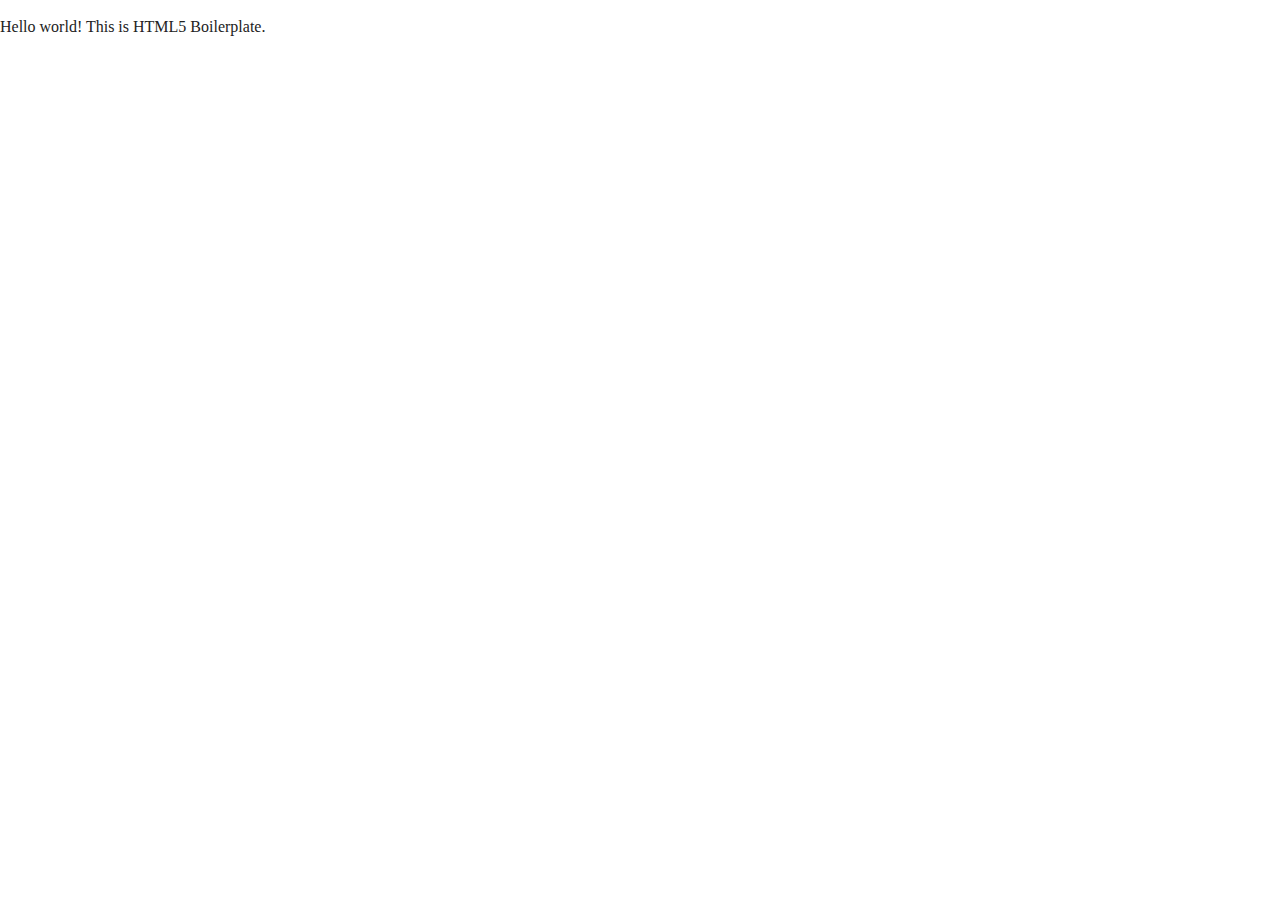
==== index.html @ b158c851 "initial commit" ====
<!doctype html>
<html class="no-js" lang="en">

<head>
  <meta charset="utf-8">
  <title></title>
  <meta name="description" content="">
  <meta name="viewport" content="width=device-width, initial-scale=1">

  <meta property="og:title" content="">
  <meta property="og:type" content="">
  <meta property="og:url" content="">
  <meta property="og:image" content="">

  <link rel="manifest" href="site.webmanifest">
  <link rel="apple-touch-icon" href="icon.png">
  <!-- Place favicon.ico in the root directory -->

  <link rel="stylesheet" href="css/normalize.css">
  <link rel="stylesheet" href="css/main.css">

  <meta name="theme-color" content="#fafafa">
</head>

<body>

  <!-- Add your site or application content here -->
  <p>Hello world! This is HTML5 Boilerplate.</p>
  <script src="js/vendor/modernizr-3.11.2.min.js"></script>
  <script src="js/plugins.js"></script>
  <script src="js/main.js"></script>

  <!-- Google Analytics: change UA-XXXXX-Y to be your site's ID. -->
  <script>
    window.ga = function () { ga.q.push(arguments) }; ga.q = []; ga.l = +new Date;
    ga('create', 'UA-XXXXX-Y', 'auto'); ga('set', 'anonymizeIp', true); ga('set', 'transport', 'beacon'); ga('send', 'pageview')
  </script>
  <script src="https://www.google-analytics.com/analytics.js" async></script>
</body>

</html>
---- css/main.css ----
/*! HTML5 Boilerplate v8.0.0 | MIT License | https://html5boilerplate.com/ */

/* main.css 2.1.0 | MIT License | https://github.com/h5bp/main.css#readme */
/*
 * What follows is the result of much research on cross-browser styling.
 * Credit left inline and big thanks to Nicolas Gallagher, Jonathan Neal,
 * Kroc Camen, and the H5BP dev community and team.
 */

/* ==========================================================================
   Base styles: opinionated defaults
   ========================================================================== */

html {
  color: #222;
  font-size: 1em;
  line-height: 1.4;
}

/*
 * Remove text-shadow in selection highlight:
 * https://twitter.com/miketaylr/status/12228805301
 *
 * Vendor-prefixed and regular ::selection selectors cannot be combined:
 * https://stackoverflow.com/a/16982510/7133471
 *
 * Customize the background color to match your design.
 */

::-moz-selection {
  background: #b3d4fc;
  text-shadow: none;
}

::selection {
  background: #b3d4fc;
  text-shadow: none;
}

/*
 * A better looking default horizontal rule
 */

hr {
  display: block;
  height: 1px;
  border: 0;
  border-top: 1px solid #ccc;
  margin: 1em 0;
  padding: 0;
}

/*
 * Remove the gap between audio, canvas, iframes,
 * images, videos and the bottom of their containers:
 * https://github.com/h5bp/html5-boilerplate/issues/440
 */

audio,
canvas,
iframe,
img,
svg,
video {
  vertical-align: middle;
}

/*
 * Remove default fieldset styles.
 */

fieldset {
  border: 0;
  margin: 0;
  padding: 0;
}

/*
 * Allow only vertical resizing of textareas.
 */

textarea {
  resize: vertical;
}

/* ==========================================================================
   Author's custom styles
   ========================================================================== */

/* ==========================================================================
   Helper classes
   ========================================================================== */

/*
 * Hide visually and from screen readers
 */

.hidden,
[hidden] {
  display: none !important;
}

/*
 * Hide only visually, but have it available for screen readers:
 * https://snook.ca/archives/html_and_css/hiding-content-for-accessibility
 *
 * 1. For long content, line feeds are not interpreted as spaces and small width
 *    causes content to wrap 1 word per line:
 *    https://medium.com/@jessebeach/beware-smushed-off-screen-accessible-text-5952a4c2cbfe
 */

.sr-only {
  border: 0;
  clip: rect(0, 0, 0, 0);
  height: 1px;
  margin: -1px;
  overflow: hidden;
  padding: 0;
  position: absolute;
  white-space: nowrap;
  width: 1px;
  /* 1 */
}

/*
 * Extends the .sr-only class to allow the element
 * to be focusable when navigated to via the keyboard:
 * https://www.drupal.org/node/897638
 */

.sr-only.focusable:active,
.sr-only.focusable:focus {
  clip: auto;
  height: auto;
  margin: 0;
  overflow: visible;
  position: static;
  white-space: inherit;
  width: auto;
}

/*
 * Hide visually and from screen readers, but maintain layout
 */

.invisible {
  visibility: hidden;
}

/*
 * Clearfix: contain floats
 *
 * For modern browsers
 * 1. The space content is one way to avoid an Opera bug when the
 *    `contenteditable` attribute is included anywhere else in the document.
 *    Otherwise it causes space to appear at the top and bottom of elements
 *    that receive the `clearfix` class.
 * 2. The use of `table` rather than `block` is only necessary if using
 *    `:before` to contain the top-margins of child elements.
 */

.clearfix::before,
.clearfix::after {
  content: " ";
  display: table;
}

.clearfix::after {
  clear: both;
}

/* ==========================================================================
   EXAMPLE Media Queries for Responsive Design.
   These examples override the primary ('mobile first') styles.
   Modify as content requires.
   ========================================================================== */

@media only screen and (min-width: 35em) {
  /* Style adjustments for viewports that meet the condition */
}

@media print,
  (-webkit-min-device-pixel-ratio: 1.25),
  (min-resolution: 1.25dppx),
  (min-resolution: 120dpi) {
  /* Style adjustments for high resolution devices */
}

/* ==========================================================================
   Print styles.
   Inlined to avoid the additional HTTP request:
   https://www.phpied.com/delay-loading-your-print-css/
   ========================================================================== */

@media print {
  *,
  *::before,
  *::after {
    background: #fff !important;
    color: #000 !important;
    /* Black prints faster */
    box-shadow: none !important;
    text-shadow: none !important;
  }

  a,
  a:visited {
    text-decoration: underline;
  }

  a[href]::after {
    content: " (" attr(href) ")";
  }

  abbr[title]::after {
    content: " (" attr(title) ")";
  }

  /*
   * Don't show links that are fragment identifiers,
   * or use the `javascript:` pseudo protocol
   */
  a[href^="#"]::after,
  a[href^="javascript:"]::after {
    content: "";
  }

  pre {
    white-space: pre-wrap !important;
  }

  pre,
  blockquote {
    border: 1px solid #999;
    page-break-inside: avoid;
  }

  /*
   * Printing Tables:
   * https://web.archive.org/web/20180815150934/http://css-discuss.incutio.com/wiki/Printing_Tables
   */
  thead {
    display: table-header-group;
  }

  tr,
  img {
    page-break-inside: avoid;
  }

  p,
  h2,
  h3 {
    orphans: 3;
    widows: 3;
  }

  h2,
  h3 {
    page-break-after: avoid;
  }
}
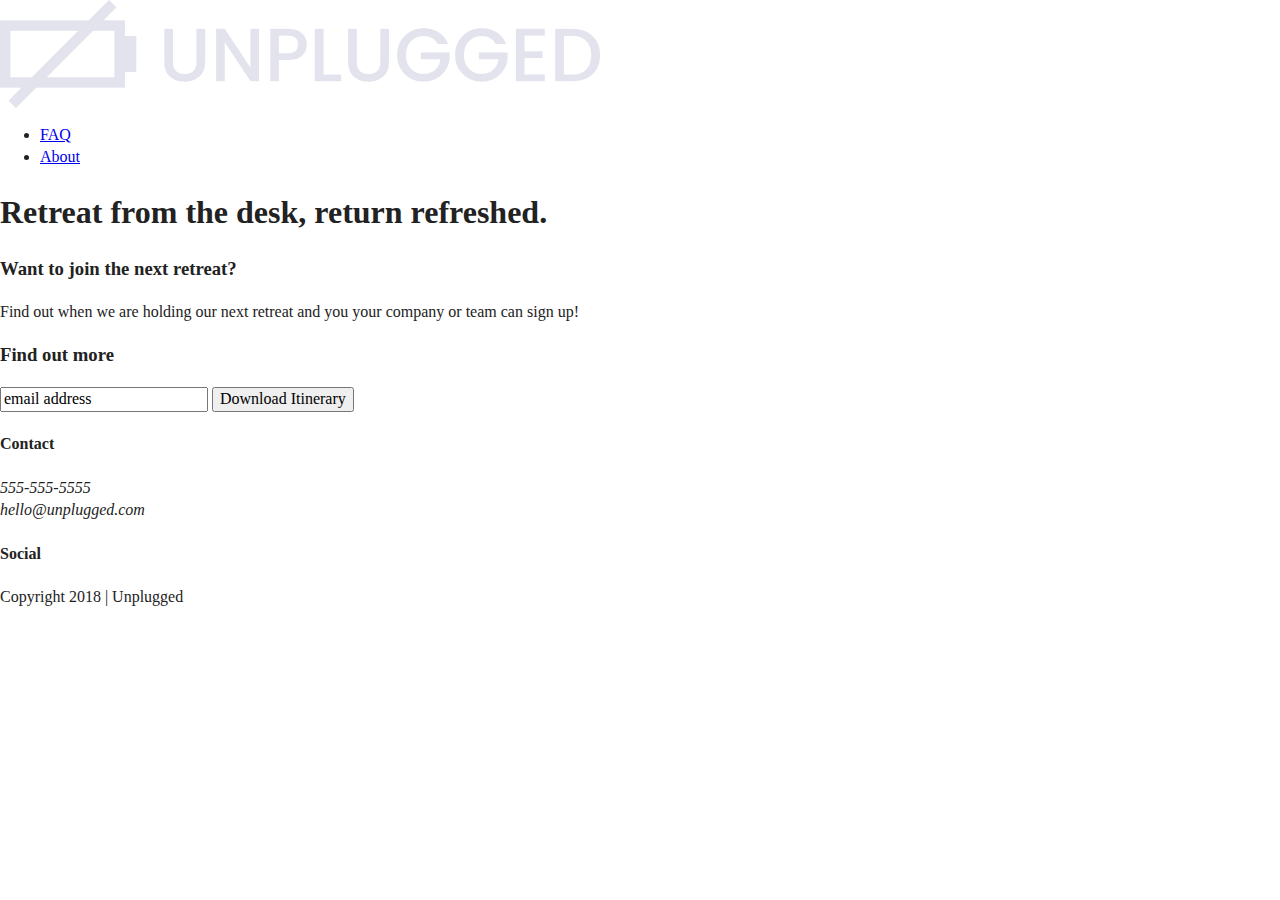
==== commit 611b0acf: "html framework" ====
--- a/index.html
+++ b/index.html
@@ -3,14 +3,10 @@
 
 <head>
   <meta charset="utf-8">
-  <title></title>
+  <meta http-equiv="x-ua-compatible" content="ie=edge">
+  <title>Unplugged Retreat</title>
   <meta name="description" content="">
   <meta name="viewport" content="width=device-width, initial-scale=1">
-
-  <meta property="og:title" content="">
-  <meta property="og:type" content="">
-  <meta property="og:url" content="">
-  <meta property="og:image" content="">
 
   <link rel="manifest" href="site.webmanifest">
   <link rel="apple-touch-icon" href="icon.png">
@@ -18,14 +14,89 @@
 
   <link rel="stylesheet" href="css/normalize.css">
   <link rel="stylesheet" href="css/main.css">
-
-  <meta name="theme-color" content="#fafafa">
 </head>
 
 <body>
 
   <!-- Add your site or application content here -->
-  <p>Hello world! This is HTML5 Boilerplate.</p>
+  <header>
+    <div class="content-wrapper">
+      <a href="#">
+        <img src="img/unpluggedlogo.png" alt="unplugged logo">
+      </a>
+      <div class="header-divider"></div>
+      <nav>
+        <ul>
+          <li><a href="faq/index.html" target="_blank">FAQ</a></li>
+          <li><a href="about/index.html" target="_blank">About</a></li>
+        </ul>
+      </nav>
+    </div>
+  </header>
+
+  <main>
+
+    <section class="hero-area">
+      <div class="content-wrapper">
+        <h1>Retreat from the desk, return refreshed.</h1>
+        <!-- <img src="img/jake-melara-30679-unsplash.jpg" alt="woman standing on bridge"> -->
+      </div>
+    </section>
+
+    <aside>
+      <div class="content-wrapper">
+        <div class="form-description">
+          <h3>Want to join the next retreat?</h3>
+          <p>
+            Find out when we are holding our next retreat and you your company or team can sign up!
+          </p>
+        </div>
+        <div class="form">
+          <h3>Find out more</h3>
+          <input type="text" name="name" value="email address">
+          <input type="button" value="Download Itinerary">
+        </div>
+      </div><!-- aside content wrapper ends -->
+
+    </aside>
+  </main><!-- main wrapper -->
+
+
+  <footer>
+    <div class="content-wrapper">
+      <div class="footer-content">
+        <div class="contact">
+          <h4>Contact</h4>
+          <address>
+            <p>
+              555-555-5555<br>
+              hello@unplugged.com
+            </p>
+          </address>
+        </div>
+        <div class="social">
+          <h4>Social</h4>
+          <div class="social-icons">
+            <p>
+              <a href="https://www.facebook.com/yoursite" target="_blank"></a>
+            </p>
+            <p>
+              <a href="https://twitter.com/Skillcrush" target="_blank"></a>
+            </p>
+            <p>
+              <a href="https://www.instagram.com/skillcrush/" target="_blank"></a>
+            </p>
+          </div>
+        </div>
+      </div> <!-- footer content ends -->
+    </div> <!-- footer content-wrapper ends -->
+
+    <div class="copyright">
+      <p>Copyright 2018 | Unplugged</p>
+    </div>
+  </footer>
+
+
   <script src="js/vendor/modernizr-3.11.2.min.js"></script>
   <script src="js/plugins.js"></script>
   <script src="js/main.js"></script>
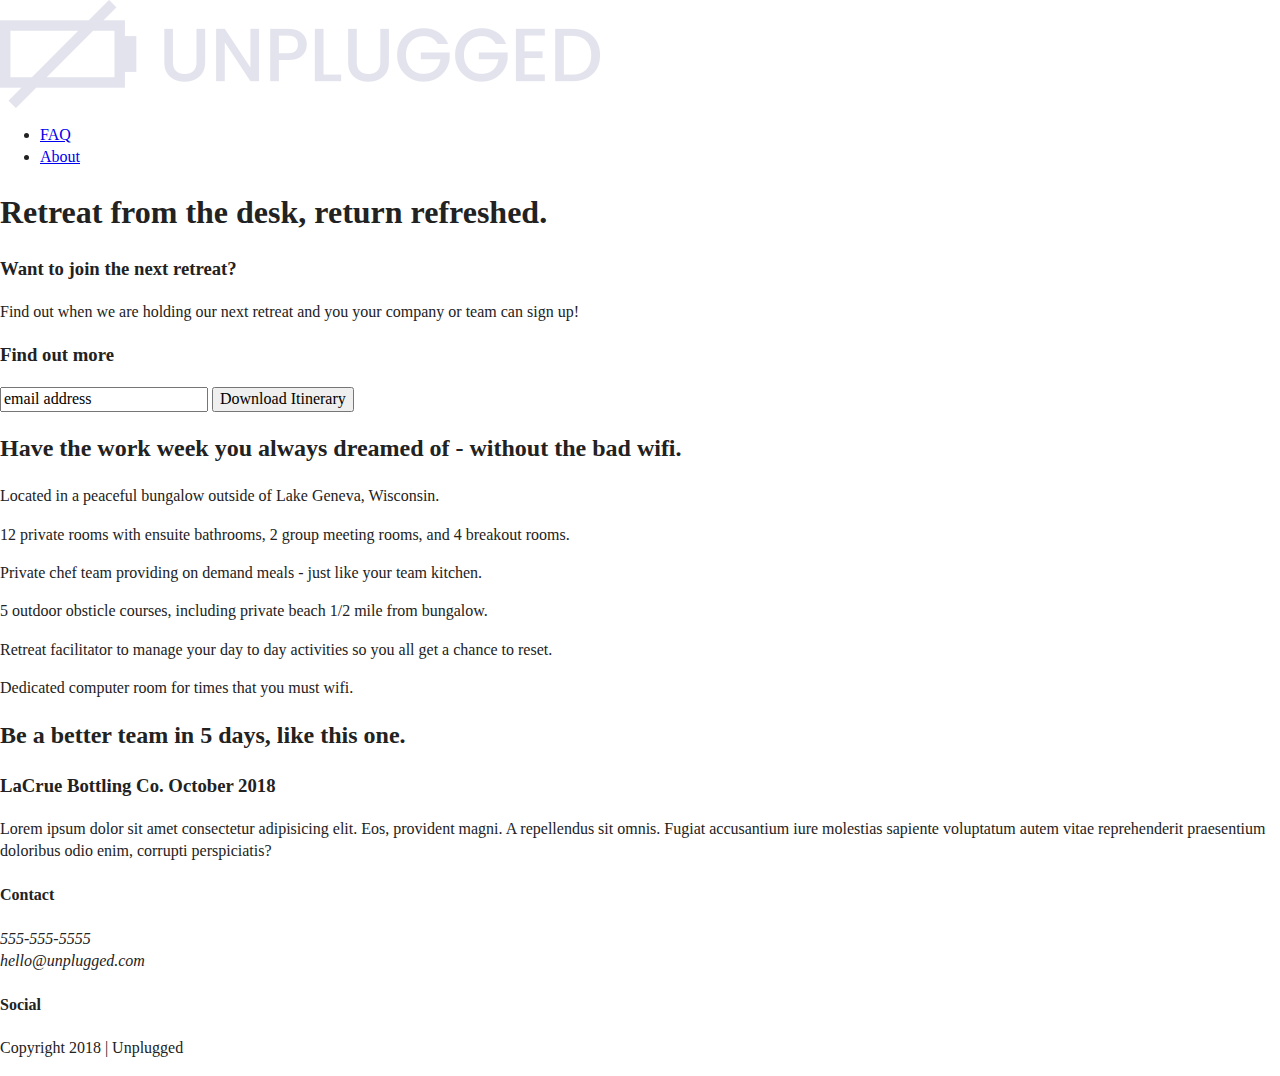
==== commit faee7be4: "add About page" ====
--- a/index.html
+++ b/index.html
@@ -56,11 +56,72 @@
           <input type="text" name="name" value="email address">
           <input type="button" value="Download Itinerary">
         </div>
-      </div><!-- aside content wrapper ends -->
+      </div>
+      <!-- aside content wrapper ends -->
+    </aside>
 
-    </aside>
-  </main><!-- main wrapper -->
+    <section class="features">
+      <!-- Features and Icons section-->
+      <div class="content-wrapper">
+        <h2>Have the work week you always dreamed of - without the bad wifi.</h2>
+        <div class="features-items">
+          <article>
+            <p class="fontawesome-icon"></p>
+            <p class="features-item-description">
+              Located in a peaceful bungalow outside of Lake Geneva, Wisconsin.
+            </p>
+          </article>
+          <article>
+            <p class="fontawesome-icon"></p>
+            <p class="features-item-description">
+              12 private rooms with ensuite bathrooms, 2 group meeting rooms, and 4 breakout rooms.
+            </p>
+          </article>
+          <article>
+            <p class="fontawesome-icon"></p>
+            <p class="features-item-description">
+              Private chef team providing on demand meals - just like your team kitchen.
+            </p>
+          </article>
+          <article>
+            <p class="fontawesome-icon"></p>
+            <p class="features-item-description">
+              5 outdoor obsticle courses, including private beach 1/2 mile from bungalow.
+            </p>
+          </article>
+          <article>
+            <p class="fontawesome-icon"></p>
+            <p class="features-item-description">
+              Retreat facilitator to manage your day to day activities so you all get a chance to reset.
+            </p>
+          </article>
+          <article>
+            <p class="fontawesome-icon"></p>
+            <p class="features-item-description">
+              Dedicated computer room for times that you must wifi.
+            </p>
+          </article>
+        </div>
+      </div>
+    </section>
+    <section class="reviews">
+      <div class="content-wrapper">
+        <h2>Be a better team in 5 days, like this one.</h2>
+        <article>
+          <div>
+            <h3>LaCrue Bottling Co. October 2018</h3>
+            <p>
+              Lorem ipsum dolor sit amet consectetur adipisicing elit. Eos, provident magni. A repellendus sit omnis.
+              Fugiat accusantium iure molestias sapiente voluptatum autem vitae reprehenderit praesentium doloribus odio
+              enim, corrupti perspiciatis?
+            </p>
+          </div>
+        </article>
+      </div>
+    </section>
 
+  </main>
+  <!-- main wrapper -->
 
   <footer>
     <div class="content-wrapper">
@@ -88,9 +149,10 @@
             </p>
           </div>
         </div>
-      </div> <!-- footer content ends -->
-    </div> <!-- footer content-wrapper ends -->
-
+      </div>
+      <!-- footer content ends -->
+    </div>
+    <!-- footer content-wrapper ends -->
     <div class="copyright">
       <p>Copyright 2018 | Unplugged</p>
     </div>
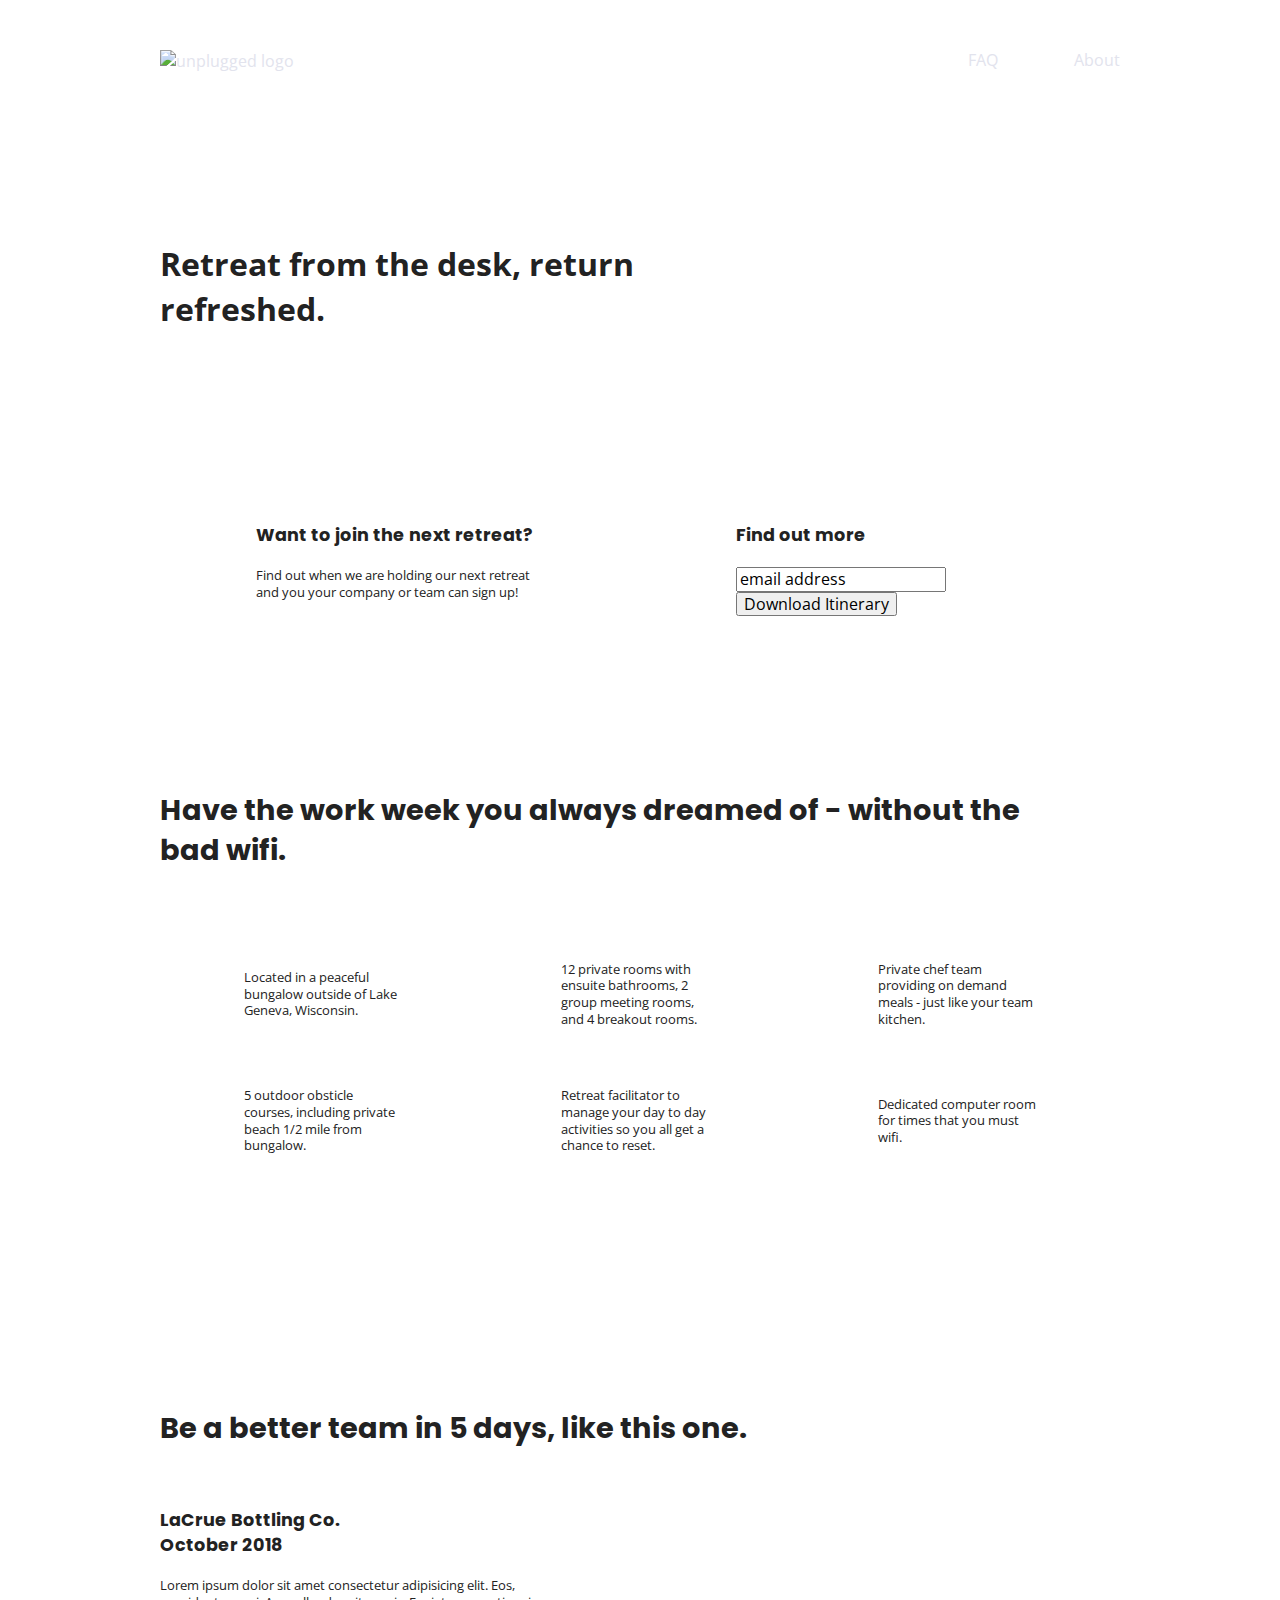
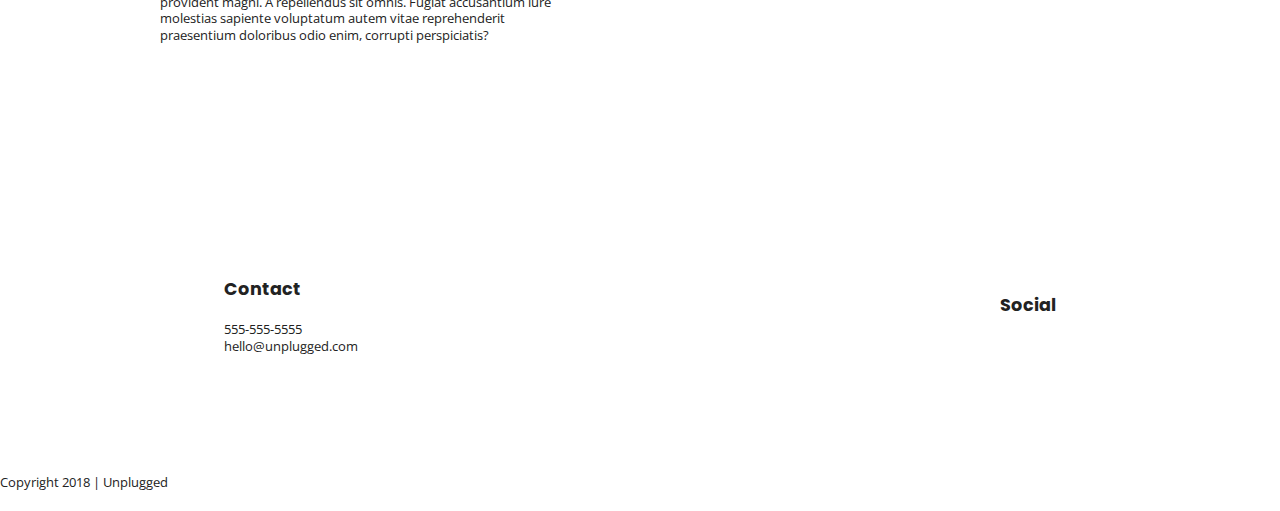
==== commit 5f304838: "add text styles" ====
--- a/index.html
+++ b/index.html
@@ -14,6 +14,9 @@
 
   <link rel="stylesheet" href="css/normalize.css">
   <link rel="stylesheet" href="css/main.css">
+
+  <!-- Google Fonts -->
+  <link href="https://fonts.googleapis.com/css?family=Open+Sans:400,700|Poppins:500,700" rel="stylesheet">
 </head>
 
 <body>
@@ -22,7 +25,7 @@
   <header>
     <div class="content-wrapper">
       <a href="#">
-        <img src="img/unpluggedlogo.png" alt="unplugged logo">
+        <img src="" alt="unplugged logo">
       </a>
       <div class="header-divider"></div>
       <nav>
--- a/css/main.css
+++ b/css/main.css
@@ -86,6 +86,254 @@
 /* ==========================================================================
    Author's custom styles
    ========================================================================== */
+/* General Styles */
+
+html {
+  font-size: 16px;
+}
+
+body {
+  font-family: 'Open Sans', sans-serif;
+  font-size: 1em;
+  text-align: left;
+}
+
+ul,
+ol {
+  list-style-type: none;
+}
+
+a {
+  color: #e2e3ed;
+  text-decoration: none;
+}
+
+h2 {
+  font-family: 'Poppins', sans-serif;
+  font-size: 1.8em;
+}
+
+h3,
+h4 {
+  font-family: 'Poppins', sans-serif;
+  font-size: 1.1em;
+  margin: 20px 0;
+}
+
+p {
+  font-size: .8em;
+  line-height: 1.3;
+}
+
+img {}
+
+figure {}
+
+address {
+  font-family: 'Open Sans', sans-serif;
+  font-style: normal;
+}
+
+.content-wrapper {
+  width: 90%;
+  margin: 50px;
+}
+
+/* ------------ Base Header - Footer Styles ------------ */
+
+header,
+footer {
+  display: flex;
+  justify-content: center;
+  align-items: center;
+  flex-flow: row wrap;
+}
+
+/* Header styles */
+
+header {
+  padding: 15px 0;
+}
+
+header .content-wrapper {
+  display: flex;
+  justify-content: center;
+  align-items: center;
+  flex-flow: row wrap;
+  margin: 0;
+}
+
+header .header-divider {
+  width: 100%;
+  height: 1px;
+  margin: 10px 0 20px 0;
+}
+
+header nav {
+  width: 60%;
+  display: flex;
+  justify-content: space-around;
+  align-items: center;
+  flex-flow: row wrap;
+}
+
+header nav ul {
+  display: flex;
+  justify-content: space-around;
+  width: 100%;
+}
+
+/* Footer */
+footer {
+  flex-direction: column;
+}
+
+footer p {
+  margin: 0;
+}
+
+footer .content-wrapper {
+  width: 55%;
+  margin: 50px 0;
+}
+
+footer .contact {
+  margin-bottom: 50px;
+}
+
+footer .social-icons {
+  display: flex;
+  justify-content: space-around;
+  align-items: center;
+}
+
+footer .social-icons p {
+  display: flex;
+  justify-content: center;
+  align-items: center;
+}
+
+footer .copyright {
+  margin: 20px 0;
+}
+
+/* ------------ Mobile Styles - Homepage ------------ */
+
+html {}
+
+/* Hero Area */
+.hero-area {
+  display: flex;
+  justify-content: center;
+  flex-flow: row wrap;
+}
+
+/* Aside */
+
+aside {
+  display: flex;
+  justify-content: center;
+  align-items: center;
+  flex-flow: row wrap;
+}
+
+/* aside .content-wrapper {
+  padding: 25px 0 52px 0;
+} */
+
+/* Features */
+
+.features {
+  display: flex;
+  justify-content: center;
+  flex-flow: row wrap;
+}
+
+.features h2 {
+  margin-bottom: 60px;
+}
+
+/* .features .content-wrapper {
+  padding: 45px 0;
+} */
+
+.features article {
+  width: 63%;
+  margin: 30px 0;
+}
+
+.features .features-items {
+  display: flex;
+  justify-content: center;
+  align-items: center;
+  flex-flow: row wrap;
+}
+
+.features p {
+  margin: 0;
+}
+
+/* Reviews */
+
+.reviews {
+  display: flex;
+  justify-content: center;
+  flex-flow: row wrap;
+}
+
+.reviews h2 {
+  margin-bottom: 40px;
+}
+
+.reviews h3 {
+  width: 55%;
+  margin: 20px 0;
+}
+
+/* ------------ About Page ------------ */
+
+.mission {
+  display: flex;
+  justify-content: center;
+  align-items: center;
+  flex-flow: row wrap;
+}
+
+.contact-section {
+  display: flex;
+  justify-content: center;
+  align-items: center;
+  flex-flow: row wrap;
+}
+
+.contact-content p {
+  margin: 0;
+}
+
+/* ------------ FAQ Page------------ */
+
+.faq {
+  display: flex;
+  justify-content: center;
+  align-items: center;
+  flex-flow: row wrap;
+}
+
+.faq .content-wrapper {
+  margin: 50px 0 0 0;
+  display: flex;
+  justify-content: center;
+  align-items: center;
+  flex-flow: row wrap;
+}
+
+.faq h2 {
+  margin-bottom: 40px;
+}
+
+.faq-content {
+  margin-bottom: 50px;
+}
 
 /* ==========================================================================
    Helper classes
@@ -175,15 +423,203 @@
    Modify as content requires.
    ========================================================================== */
 
-@media only screen and (min-width: 35em) {
-  /* Style adjustments for viewports that meet the condition */
+@media only screen and (min-width: 768px) {
+
+  /* General styles */
+  .content-wrapper {
+    max-width: 640px;
+    margin: 100px 0;
+  }
+
+  /* Header */
+
+  header {
+    justify-content: space-around;
+    padding: 33px 0;
+  }
+
+  header .content-wrapper {
+    width: 100%;
+    justify-content: space-between;
+  }
+
+  header nav {
+    width: 20%
+  }
+
+  header nav ul {
+    justify-content: space-between;
+  }
+
+  .header-divider {
+    display: none;
+  }
+
+  /* Hero Area */
+
+  /* Aside */
+  aside .content-wrapper {
+    margin: 50px 0;
+    display: flex;
+    justify-content: space-between;
+    flex-flow: row wrap;
+  }
+
+  aside .content-wrapper .form-description,
+  aside .content-wrapper .form {
+    width: 40%;
+    margin: 0;
+  }
+
+  /* Features */
+
+  .features article {
+    display: flex;
+    justify-content: center;
+    align-items: center;
+    flex-flow: column wrap;
+    flex-basis: 50%;
+  }
+
+  .features .features-item-description {
+    width: 50%
+  }
+
+  /* Reviews */
+  .reviews article {
+    display: flex;
+    justify-content: space-between;
+  }
+
+  .reviews article div {
+    width: 49%;
+  }
+
+  /* Footer */
+  footer .content-wrapper {
+    width: 65%;
+    margin: 100px 0;
+  }
+
+  .footer-content {
+    display: flex;
+    justify-content: space-between;
+    align-items: center;
+  }
+
+  footer .contact {
+    margin-bottom: 0;
+  }
+
+  footer .copyright {
+    width: 100%
+  }
+
+  /* ==========================================================================
+     About Page
+     ========================================================================== */
+
+  .mission-content {
+    display: flex;
+    justify-content: space-between;
+    align-items: center;
+    padding-top: 20px;
+  }
+
+  .mission-content p {
+    width: 45%;
+  }
+
+  .contact-section .content-wrapper h2 {
+    width: 80%;
+  }
+
+  .contact-content {
+    display: flex;
+    justify-content: space-between;
+    align-items: flex-start;
+  }
+
+  /* ==========================================================================
+     FAQ Page
+     ========================================================================== */
+
+  .faq .content-wrapper {
+    justify-content: space-between;
+  }
+
+  .faq-content {
+    flex-basis: 45%;
+  }
+
+  .faq h2 {
+    width: 100%;
+  }
+}
+
+@media only screen and (min-width: 1200px) {
+
+  /*Desktop styles here */
+  .content-wrapper {
+    max-width: 960px;
+  }
+
+  /* Hero */
+  .hero-area h1 {
+    width: 60%
+  }
+
+  /* Aside */
+  aside .content-wrapper {
+    justify-content: space-around;
+  }
+
+  aside .content-wrapper .form-description,
+  aside .content-wrapper .form {
+    width: 30%
+  }
+
+  /* Features */
+  .features h2 {
+    width: 90%;
+  }
+
+  .features article {
+    flex-basis: 33%
+  }
+
+  /* Reviews */
+  .reviews article div {
+    width: 42%;
+  }
+
+  /* ==========================================================================
+     About Page
+     ========================================================================== */
+  .mission h2,
+  .contact-section .content-wrapper h2 {
+    width:
+  }
+
+  /* ==========================================================================
+     FAQ Page
+     ========================================================================== */
+  .faq h2 {
+    width: 100%;
+  }
+
 }
 
 @media print,
-  (-webkit-min-device-pixel-ratio: 1.25),
-  (min-resolution: 1.25dppx),
-  (min-resolution: 120dpi) {
+(-webkit-min-device-pixel-ratio: 1.25),
+(min-resolution: 1.25dppx),
+(min-resolution: 120dpi) {
   /* Style adjustments for high resolution devices */
+}
+
+
+@media only screen and (min-width: 1200px) {
+  /* Desktop styles here */
 }
 
 /* ==========================================================================
@@ -193,6 +629,7 @@
    ========================================================================== */
 
 @media print {
+
   *,
   *::before,
   *::after {
@@ -259,5 +696,4 @@
   h3 {
     page-break-after: avoid;
   }
-}
-
+}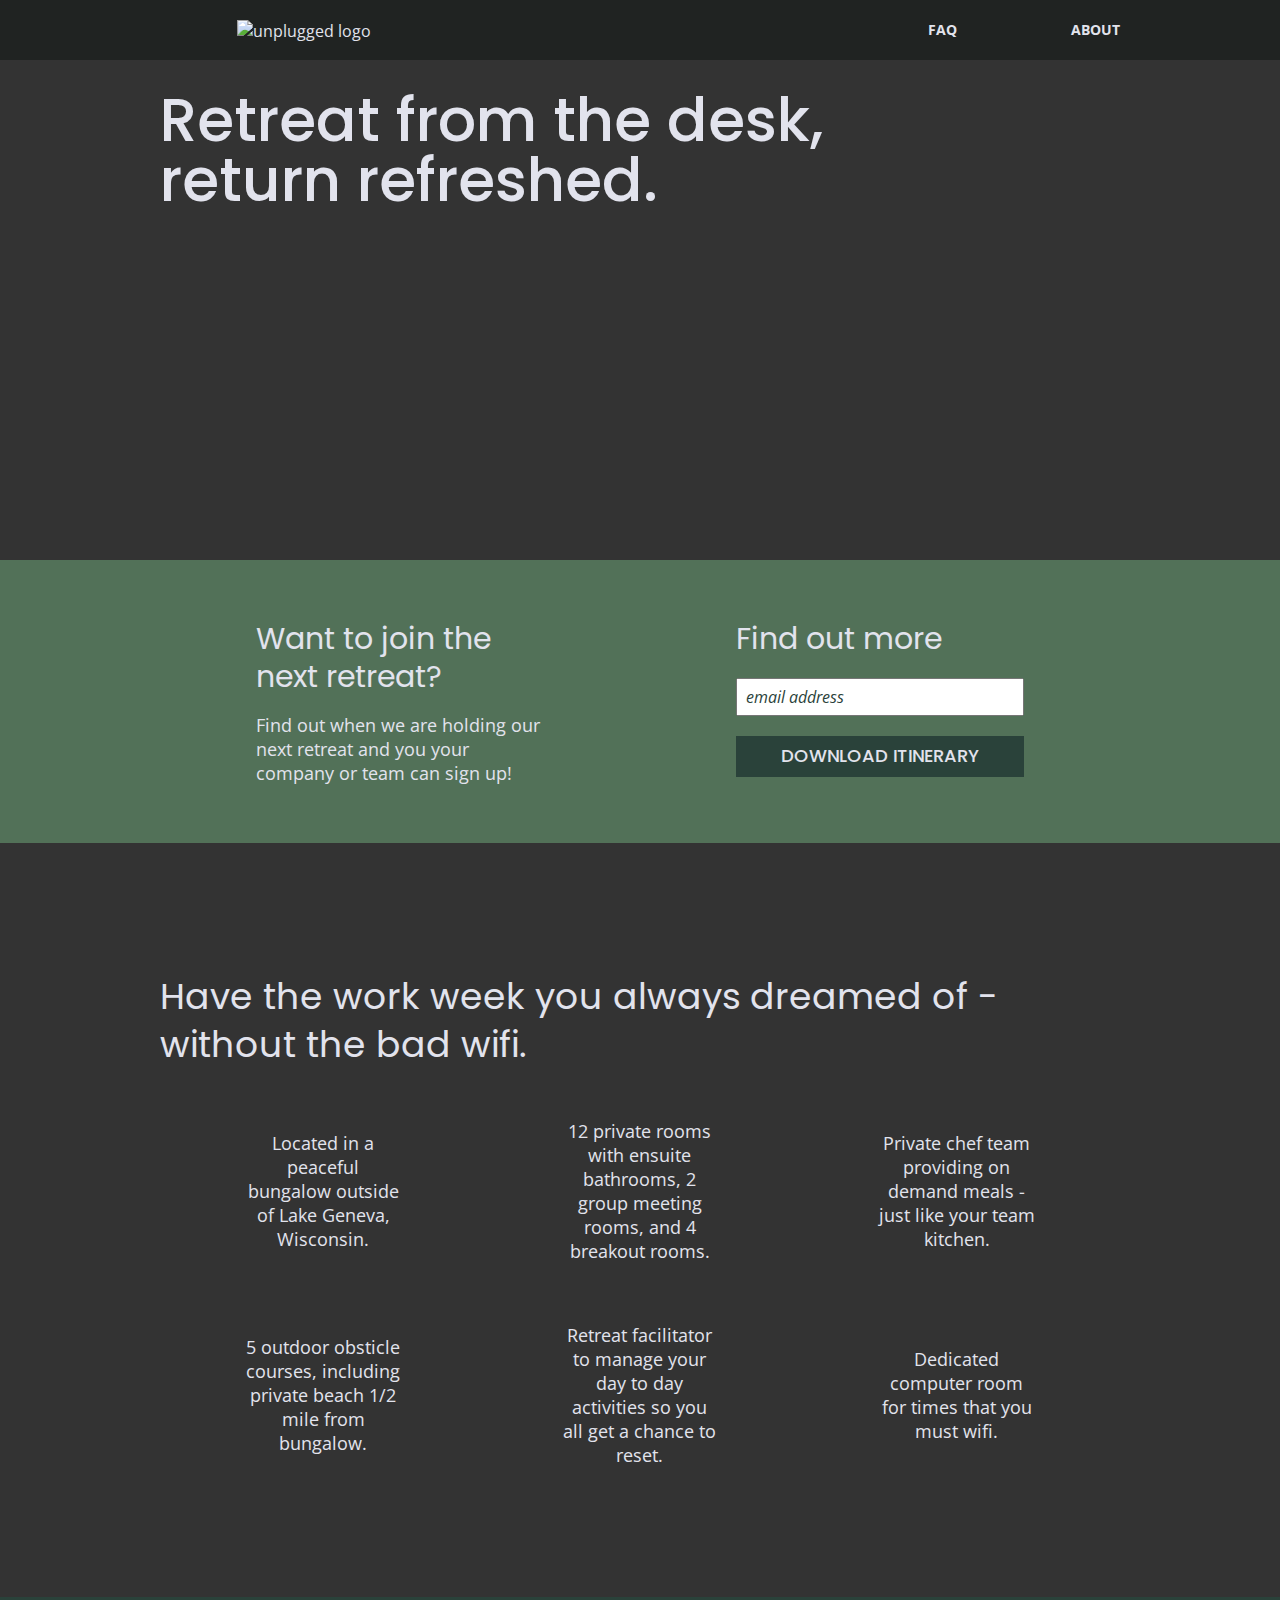
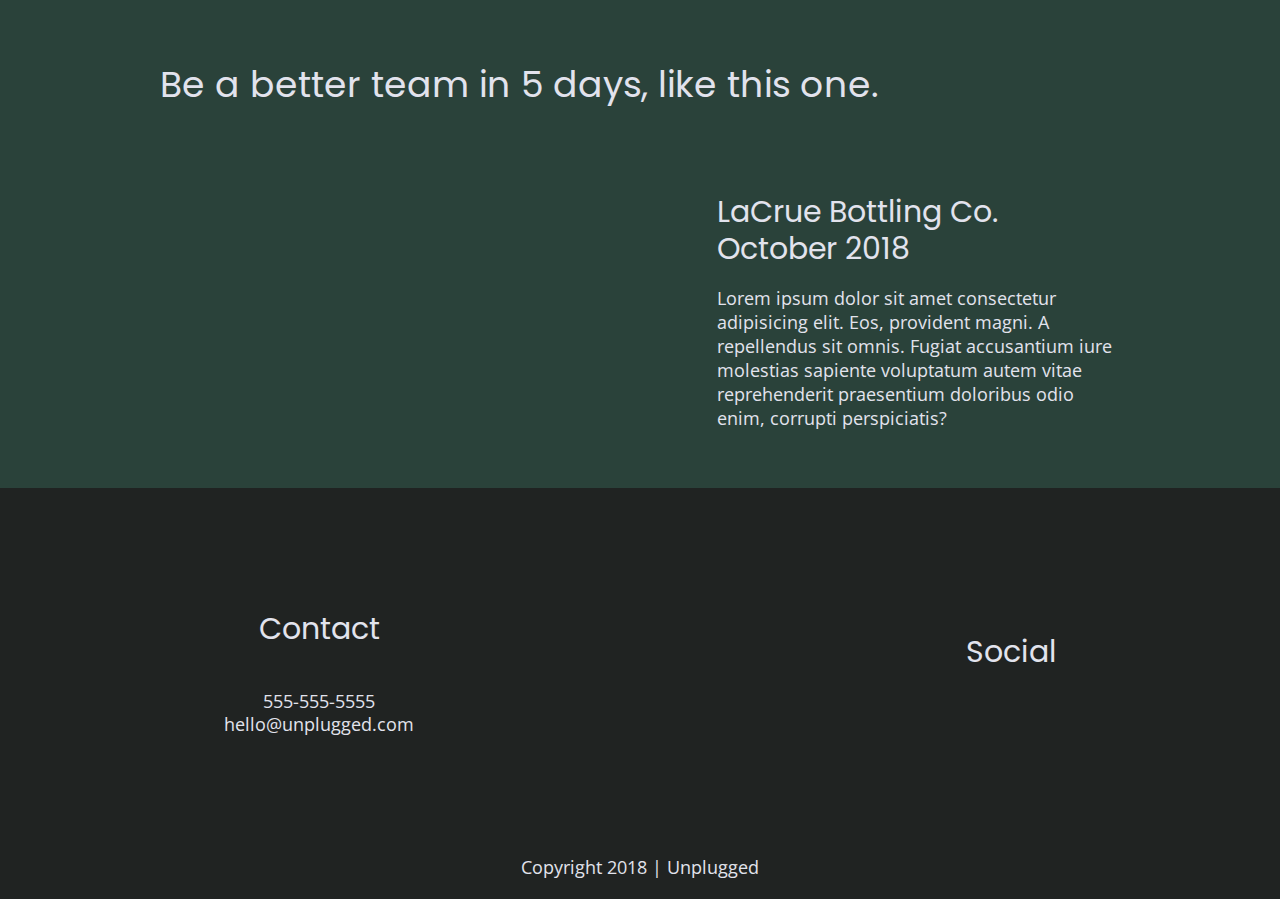
==== commit 38ed959e: "add responsive imgs" ====
--- a/index.html
+++ b/index.html
@@ -24,9 +24,11 @@
   <!-- Add your site or application content here -->
   <header>
     <div class="content-wrapper">
-      <a href="#">
-        <img src="" alt="unplugged logo">
-      </a>
+      <figure>
+        <a href="#">
+          <img src="img/unpluggedlogo-resized.png" alt="unplugged logo">
+        </a>
+      </figure>
       <div class="header-divider"></div>
       <nav>
         <ul>
@@ -42,7 +44,6 @@
     <section class="hero-area">
       <div class="content-wrapper">
         <h1>Retreat from the desk, return refreshed.</h1>
-        <!-- <img src="img/jake-melara-30679-unsplash.jpg" alt="woman standing on bridge"> -->
       </div>
     </section>
 
@@ -111,6 +112,8 @@
       <div class="content-wrapper">
         <h2>Be a better team in 5 days, like this one.</h2>
         <article>
+          <figure>
+          </figure>
           <div>
             <h3>LaCrue Bottling Co. October 2018</h3>
             <p>
--- a/css/main.css
+++ b/css/main.css
@@ -96,6 +96,7 @@
   font-family: 'Open Sans', sans-serif;
   font-size: 1em;
   text-align: left;
+  color: #e2e3ed;
 }
 
 ul,
@@ -111,13 +112,15 @@
 h2 {
   font-family: 'Poppins', sans-serif;
   font-size: 1.8em;
+  font-weight: normal;
 }
 
 h3,
 h4 {
   font-family: 'Poppins', sans-serif;
-  font-size: 1.1em;
+  font-size: 1.2em;
   margin: 20px 0;
+  font-weight: normal;
 }
 
 p {
@@ -125,9 +128,13 @@
   line-height: 1.3;
 }
 
-img {}
-
-figure {}
+img {
+  width: 100%;
+}
+
+figure {
+  margin: 0;
+}
 
 address {
   font-family: 'Open Sans', sans-serif;
@@ -136,13 +143,14 @@
 
 .content-wrapper {
   width: 90%;
-  margin: 50px;
+  margin: 50px 0;
 }
 
 /* ------------ Base Header - Footer Styles ------------ */
 
 header,
 footer {
+  background-color: #202322;
   display: flex;
   justify-content: center;
   align-items: center;
@@ -163,14 +171,25 @@
   margin: 0;
 }
 
-header .header-divider {
+header figure {
+  width: 60%;
+  display: flex;
+  justify-content: center;
+  align-items: center;
+  flex-flow: row wrap;
+}
+
+.header-divider {
+  background: #3a3a3a;
   width: 100%;
   height: 1px;
-  margin: 10px 0 20px 0;
+  margin: 10px 0 15px 0;
 }
 
 header nav {
   width: 60%;
+  text-transform: uppercase;
+  font-weight: bold;
   display: flex;
   justify-content: space-around;
   align-items: center;
@@ -181,10 +200,17 @@
   display: flex;
   justify-content: space-around;
   width: 100%;
+  padding: 0;
+  margin: 5px 0 5px 0;
+}
+
+header nav ul li {
+  font-size: 1.1em;
 }
 
 /* Footer */
 footer {
+  text-align: center;
   flex-direction: column;
 }
 
@@ -219,31 +245,88 @@
 
 /* ------------ Mobile Styles - Homepage ------------ */
 
-html {}
+/* Header Area */
+
+header figure {
+  width: 60%;
+  display: flex;
+  justify-content: center;
+  align-items: center;
+  flex-flow: row wrap;
+}
+
 
 /* Hero Area */
 .hero-area {
-  display: flex;
-  justify-content: center;
-  flex-flow: row wrap;
+  background: url('../img/jake-melara-resized.jpg') center no-repeat #333;
+  background-size: cover;
+  min-height: 500px;
+  display: flex;
+  justify-content: center;
+  flex-flow: row wrap;
+}
+
+.hero-area h1 {
+  font-size: 2.25em;
+  font-family: 'Poppins', Helvetica, Arial, sans-serif;
+  font-weight: 500;
+  line-height: 1.2;
+}
+
+.hero-area .content-wrapper {
+  margin: 30px 25px 50px 25px;
 }
 
 /* Aside */
 
 aside {
-  display: flex;
-  justify-content: center;
-  align-items: center;
-  flex-flow: row wrap;
-}
-
-/* aside .content-wrapper {
-  padding: 25px 0 52px 0;
-} */
+  background-color: #527158;
+  display: flex;
+  justify-content: center;
+  align-items: center;
+  flex-flow: row wrap;
+}
+
+aside .content-wrapper {
+  margin: 35px 25px 50px 25px;
+}
+
+aside .form-description h3 {
+  margin-bottom: 0;
+
+}
+
+aside .form {
+  margin-top: 30px;
+}
+
+input[type=text] {
+  box-sizing: border-box;
+  width: 100%;
+  color: #2a423a;
+  font-style: italic;
+  padding: 1em;
+}
+
+input[type=button] {
+  width: 100%;
+  padding: 20px 0;
+  margin-top: 20px;
+  background-color: #2a423a;
+  font-family: 'Poppins', Helvetica, Arial, sans-serif;
+  font-weight: 500;
+  font-size: 1.125em;
+  color: #e2e3ed;
+  border: none;
+  text-align: center;
+  text-transform: uppercase;
+}
 
 /* Features */
 
 .features {
+  background: url('../img/rawpixel-resized.jpg') center no-repeat #333;
+  background-size: cover;
   display: flex;
   justify-content: center;
   flex-flow: row wrap;
@@ -253,9 +336,6 @@
   margin-bottom: 60px;
 }
 
-/* .features .content-wrapper {
-  padding: 45px 0;
-} */
 
 .features article {
   width: 63%;
@@ -270,29 +350,37 @@
 }
 
 .features p {
+  text-align: center;
   margin: 0;
 }
 
 /* Reviews */
 
 .reviews {
-  display: flex;
-  justify-content: center;
-  flex-flow: row wrap;
+  background-color: #2a423a;
+  display: flex;
+  justify-content: center;
+  flex-flow: row wrap;
+}
+
+.reviews .content-wrapper {
+  margin: 40px 25px;
 }
 
 .reviews h2 {
+  line-height: 1;
   margin-bottom: 40px;
 }
 
 .reviews h3 {
-  width: 55%;
+  width: 60%;
   margin: 20px 0;
 }
 
 /* ------------ About Page ------------ */
 
 .mission {
+  background-color: #527158;
   display: flex;
   justify-content: center;
   align-items: center;
@@ -300,10 +388,13 @@
 }
 
 .contact-section {
-  display: flex;
-  justify-content: center;
-  align-items: center;
-  flex-flow: row wrap;
+  background-color: #2a423a;
+  font-weight: 500;
+  display: flex;
+  justify-content: center;
+  align-items: center;
+  flex-flow: row wrap;
+
 }
 
 .contact-content p {
@@ -313,6 +404,7 @@
 /* ------------ FAQ Page------------ */
 
 .faq {
+  background-color: #527158;
   display: flex;
   justify-content: center;
   align-items: center;
@@ -329,10 +421,15 @@
 
 .faq h2 {
   margin-bottom: 40px;
+  line-height: 1;
 }
 
 .faq-content {
-  margin-bottom: 50px;
+  margin-bottom: 30px;
+}
+
+.faq-content h4 {
+  line-height: 1.333;
 }
 
 /* ==========================================================================
@@ -431,11 +528,21 @@
     margin: 100px 0;
   }
 
+  h2 {
+    font-size: 2.25em;
+    line-height: 1.333;
+  }
+
+  h3 {
+    font-size: 1.5em;
+    line-height: 1.25;
+  }
+
   /* Header */
 
   header {
     justify-content: space-around;
-    padding: 33px 0;
+    padding: 28px 0;
   }
 
   header .content-wrapper {
@@ -443,6 +550,10 @@
     justify-content: space-between;
   }
 
+  header figure {
+    width: 30%
+  }
+
   header nav {
     width: 20%
   }
@@ -451,15 +562,28 @@
     justify-content: space-between;
   }
 
+  header nav ul li {
+    font-size: .9em;
+  }
+
   .header-divider {
     display: none;
   }
 
   /* Hero Area */
+  hero-area {
+    min-height: 600px;
+  }
+
+  .hero-area h1 {
+    font-size: 3em;
+    line-height: 1;
+    margin: 0;
+  }
 
   /* Aside */
   aside .content-wrapper {
-    margin: 50px 0;
+    margin: 40px 0;
     display: flex;
     justify-content: space-between;
     flex-flow: row wrap;
@@ -471,7 +595,34 @@
     margin: 0;
   }
 
+  input[type=text] {
+    box-sizing: border-box;
+    width: 100%;
+    color: #2a423a;
+    font-style: italic;
+    padding: .5em;
+  }
+
+  input[type=button] {
+    width: 100%;
+    padding: 10px 0;
+    margin-top: 20px;
+    background-color: #2a423a;
+    font-family: 'Poppins', Helvetica, Arial, sans-serif;
+    font-weight: 500;
+    font-size: 1.125em;
+    color: #e2e3ed;
+    border: none;
+    text-align: center;
+    text-transform: uppercase;
+  }
+
   /* Features */
+
+  .features h2 {
+    margin-bottom: 20px;
+  }
+
 
   .features article {
     display: flex;
@@ -491,8 +642,19 @@
     justify-content: space-between;
   }
 
+  .review h2 {
+    width: 85%;
+  }
+
+  .review article figure,
   .reviews article div {
     width: 49%;
+  }
+
+
+  .reviews h3 {
+    width: 75%;
+    margin: 0;
   }
 
   /* Footer */
@@ -501,14 +663,24 @@
     margin: 100px 0;
   }
 
-  .footer-content {
+  footer .footer-content {
     display: flex;
     justify-content: space-between;
     align-items: center;
+    flex-direction: row;
   }
 
   footer .contact {
     margin-bottom: 0;
+  }
+
+  footer h4 {
+    font-size: 1.5em;
+    margin-bottom: 40px;
+  }
+
+  footer p {
+    line-height: 1.285;
   }
 
   footer .copyright {
@@ -555,18 +727,44 @@
   .faq h2 {
     width: 100%;
   }
+
+  .faq h4,
+  .faq p {
+    font-size: .875em;
+    line-height: 1.125;
+  }
 }
 
 @media only screen and (min-width: 1200px) {
 
   /*Desktop styles here */
+
+  header {
+    padding: 15px 0;
+  }
+
   .content-wrapper {
     max-width: 960px;
   }
 
+  h2 {
+    font-size: 2.25em;
+  }
+
+  h3,
+  h4 {
+    font-size: 1.875em;
+  }
+
+  p {
+    font-size: 1.125em;
+    line-height: 1.333;
+  }
+
   /* Hero */
   .hero-area h1 {
-    width: 60%
+    font-size: 3.75em;
+    width: 80%
   }
 
   /* Aside */
@@ -579,6 +777,10 @@
     width: 30%
   }
 
+  .form-description p {
+    font-size: 1.125em;
+  }
+
   /* Features */
   .features h2 {
     width: 90%;
@@ -591,6 +793,14 @@
   /* Reviews */
   .reviews article div {
     width: 42%;
+  }
+
+  .reviews h2 {
+    padding-bottom: 50px;
+  }
+
+  footer h4 {
+    font-size: 1.875em;
   }
 
   /* ==========================================================================
@@ -598,7 +808,12 @@
      ========================================================================== */
   .mission h2,
   .contact-section .content-wrapper h2 {
-    width:
+    width: 95%;
+    font-size: 3em
+  }
+
+  .mission .content-wrapper {
+    margin: 20px 0 80px 0;
   }
 
   /* ==========================================================================
@@ -606,8 +821,14 @@
      ========================================================================== */
   .faq h2 {
     width: 100%;
-  }
-
+    font-size: 3em;
+  }
+
+  .faq h4,
+  .faq p {
+    font-size: 1.125em;
+    line-height: 1;
+  }
 }
 
 @media print,
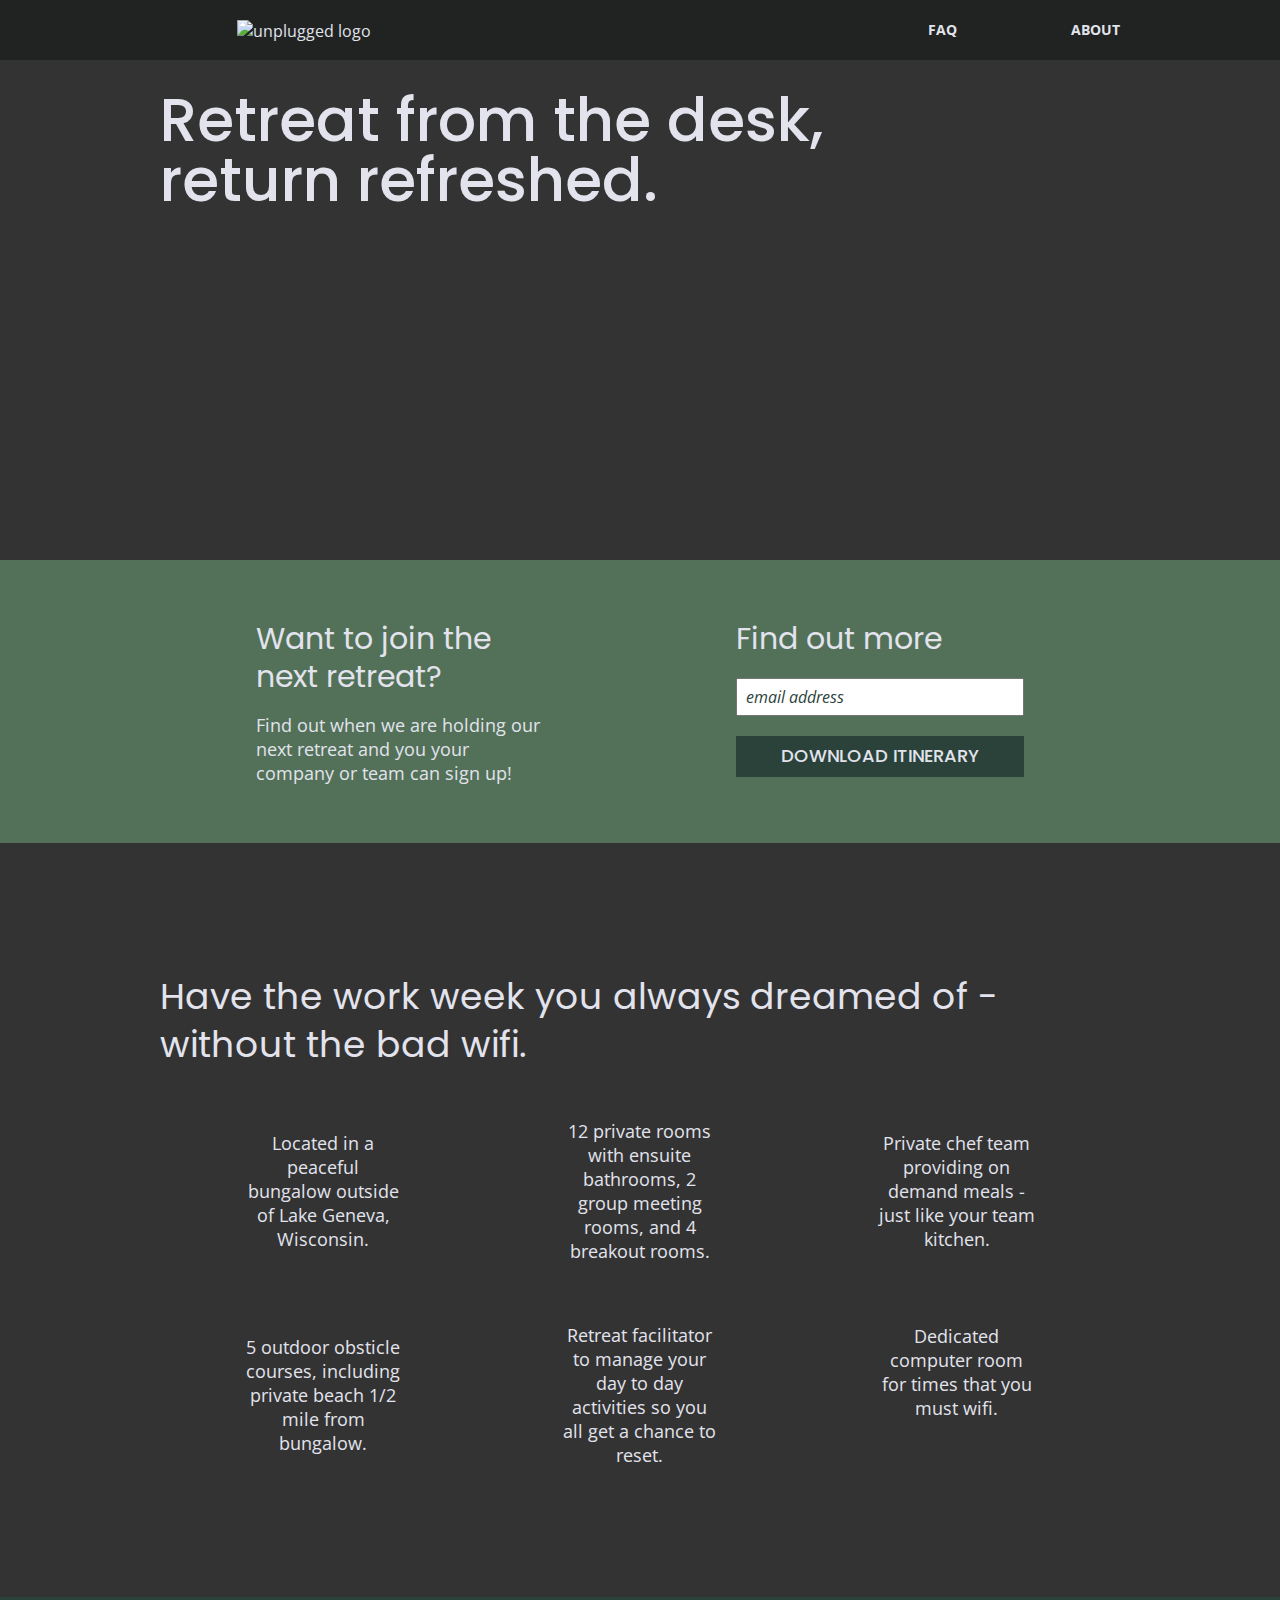
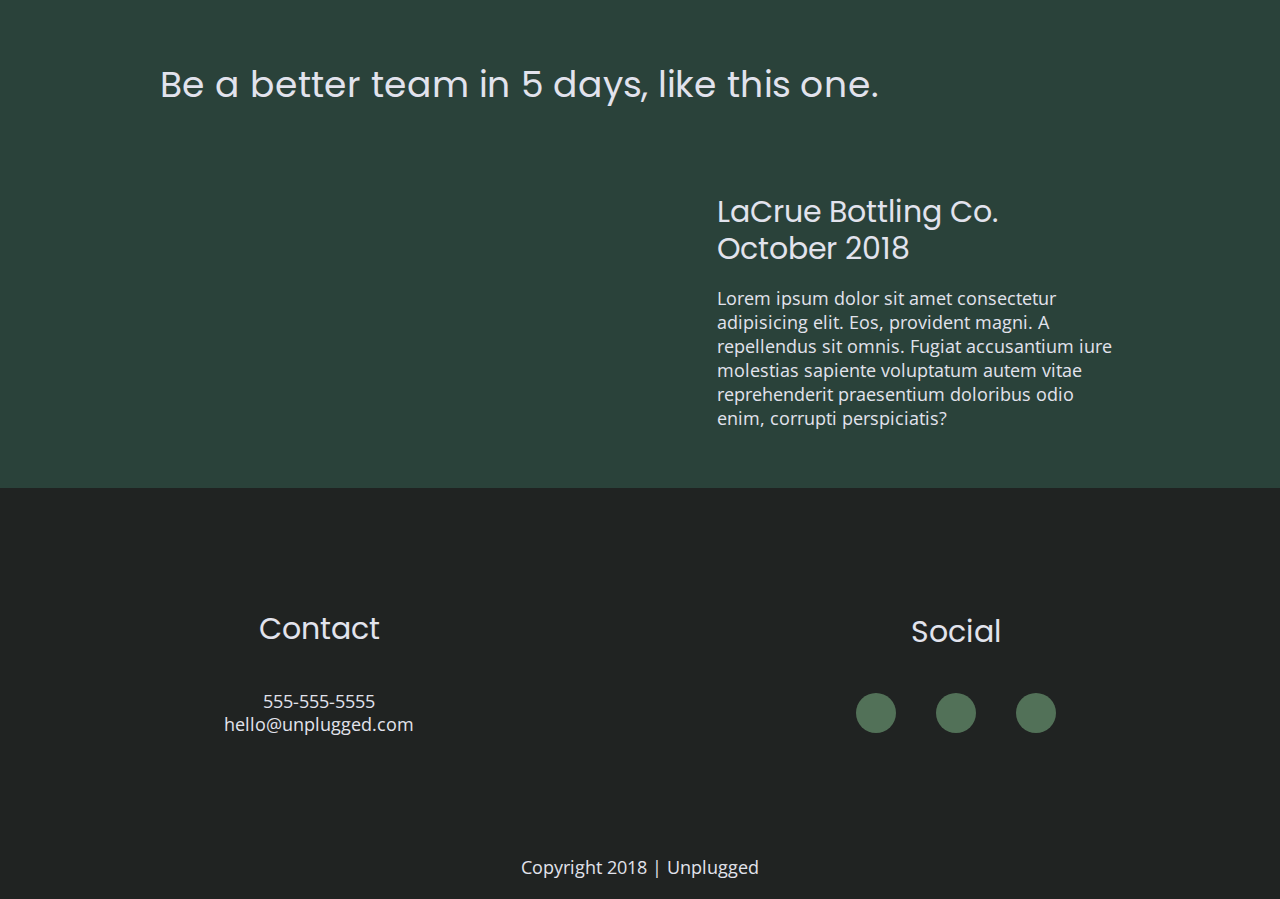
==== commit 88db9786: "add social icons w/breakpoints" ====
--- a/index.html
+++ b/index.html
@@ -14,6 +14,10 @@
 
   <link rel="stylesheet" href="css/normalize.css">
   <link rel="stylesheet" href="css/main.css">
+
+  <!-- Font Awesome Kit -->
+  <script src="https://kit.fontawesome.com/f616b2717e.js" crossorigin="anonymous"></script>
+
 
   <!-- Google Fonts -->
   <link href="https://fonts.googleapis.com/css?family=Open+Sans:400,700|Poppins:500,700" rel="stylesheet">
@@ -70,37 +74,49 @@
         <h2>Have the work week you always dreamed of - without the bad wifi.</h2>
         <div class="features-items">
           <article>
-            <p class="fontawesome-icon"></p>
+            <p class="fontawesome-icon">
+              <i class="fas fa-campground"></i>
+            </p>
             <p class="features-item-description">
               Located in a peaceful bungalow outside of Lake Geneva, Wisconsin.
             </p>
           </article>
           <article>
-            <p class="fontawesome-icon"></p>
+            <p class="fontawesome-icon">
+              <i class="fas fa-bed"></i>
+            </p>
             <p class="features-item-description">
               12 private rooms with ensuite bathrooms, 2 group meeting rooms, and 4 breakout rooms.
             </p>
           </article>
           <article>
-            <p class="fontawesome-icon"></p>
+            <p class="fontawesome-icon">
+              <i class="fas fa-utensils"></i>
+            </p>
             <p class="features-item-description">
               Private chef team providing on demand meals - just like your team kitchen.
             </p>
           </article>
           <article>
-            <p class="fontawesome-icon"></p>
+            <p class="fontawesome-icon">
+              <i class="fas fa-shoe-prints"></i>
+            </p>
             <p class="features-item-description">
               5 outdoor obsticle courses, including private beach 1/2 mile from bungalow.
             </p>
           </article>
           <article>
-            <p class="fontawesome-icon"></p>
+            <p class="fontawesome-icon">
+              <i class="fas fa-smile"></i>
+            </p>
             <p class="features-item-description">
               Retreat facilitator to manage your day to day activities so you all get a chance to reset.
             </p>
           </article>
           <article>
-            <p class="fontawesome-icon"></p>
+            <p class="fontawesome-icon">
+              <i class="fas fa-wifi"></i>
+            </p>
             <p class="features-item-description">
               Dedicated computer room for times that you must wifi.
             </p>
@@ -145,13 +161,13 @@
           <h4>Social</h4>
           <div class="social-icons">
             <p>
-              <a href="https://www.facebook.com/yoursite" target="_blank"></a>
+              <a href="https://www.facebook.com/yoursite" target="_blank"><i class="fab fa-facebook-f"></i></a>
             </p>
             <p>
-              <a href="https://twitter.com/Skillcrush" target="_blank"></a>
+              <a href="https://twitter.com/Skillcrush" target="_blank"><i class="fab fa-twitter"></i></a>
             </p>
             <p>
-              <a href="https://www.instagram.com/skillcrush/" target="_blank"></a>
+              <a href="https://www.instagram.com/skillcrush/" target="_blank"><i class="fab fa-instagram"></i></a>
             </p>
           </div>
         </div>
--- a/css/main.css
+++ b/css/main.css
@@ -234,9 +234,17 @@
 }
 
 footer .social-icons p {
-  display: flex;
-  justify-content: center;
-  align-items: center;
+  background-color: #527158;
+  border-radius: 50px;
+  width: 40px;
+  height: 40px;
+  display: flex;
+  justify-content: center;
+  align-items: center;
+}
+
+footer .social-icons p i {
+  font-size: 1.3em;
 }
 
 footer .copyright {
@@ -260,6 +268,7 @@
 .hero-area {
   background: url('../img/jake-melara-resized.jpg') center no-repeat #333;
   background-size: cover;
+  background-origin: border-box;
   min-height: 500px;
   display: flex;
   justify-content: center;
@@ -354,6 +363,11 @@
   margin: 0;
 }
 
+.features i {
+  font-size: 4em;
+  margin-bottom: 40px;
+}
+
 /* Reviews */
 
 .reviews {
@@ -400,6 +414,23 @@
 .contact-content p {
   margin: 0;
 }
+
+.map figure {
+  width: 100%;
+  height: 0;
+  padding-bottom: 125%;
+  overflow: hidden;
+  position: relative;
+}
+
+.map iframe {
+  width: 100%;
+  height: 100%;
+  position: absolute;
+  top: 0;
+  left: 0;
+}
+
 
 /* ------------ FAQ Page------------ */
 
@@ -633,7 +664,11 @@
   }
 
   .features .features-item-description {
-    width: 50%
+    width: 50%;
+  }
+
+  .features-items article:nth-last-child(1) {
+    padding-bottom: 17px;
   }
 
   /* Reviews */
@@ -683,6 +718,11 @@
     line-height: 1.285;
   }
 
+  footer .social-icons {
+    width: 12.5em;
+    justify-content: space-between;
+  }
+
   footer .copyright {
     width: 100%
   }
@@ -712,6 +752,18 @@
     align-items: flex-start;
   }
 
+  .map figure {
+    padding-bottom: 45.5%;
+  }
+
+  .mission .content-wrapper {
+    margin-bottom: 60px;
+  }
+
+  .mission-content .content-wrapper {
+    margin-top: 60px;
+  }
+
   /* ==========================================================================
      FAQ Page
      ========================================================================== */
@@ -787,7 +839,11 @@
   }
 
   .features article {
-    flex-basis: 33%
+    flex-basis: 33%;
+  }
+
+  .features-items article:nth-last-child(1) {
+    padding-bottom: 45px;
   }
 
   /* Reviews */
@@ -815,6 +871,11 @@
   .mission .content-wrapper {
     margin: 20px 0 80px 0;
   }
+
+  .map figure {
+    padding-bottom: 37.5%;
+  }
+
 
   /* ==========================================================================
      FAQ Page
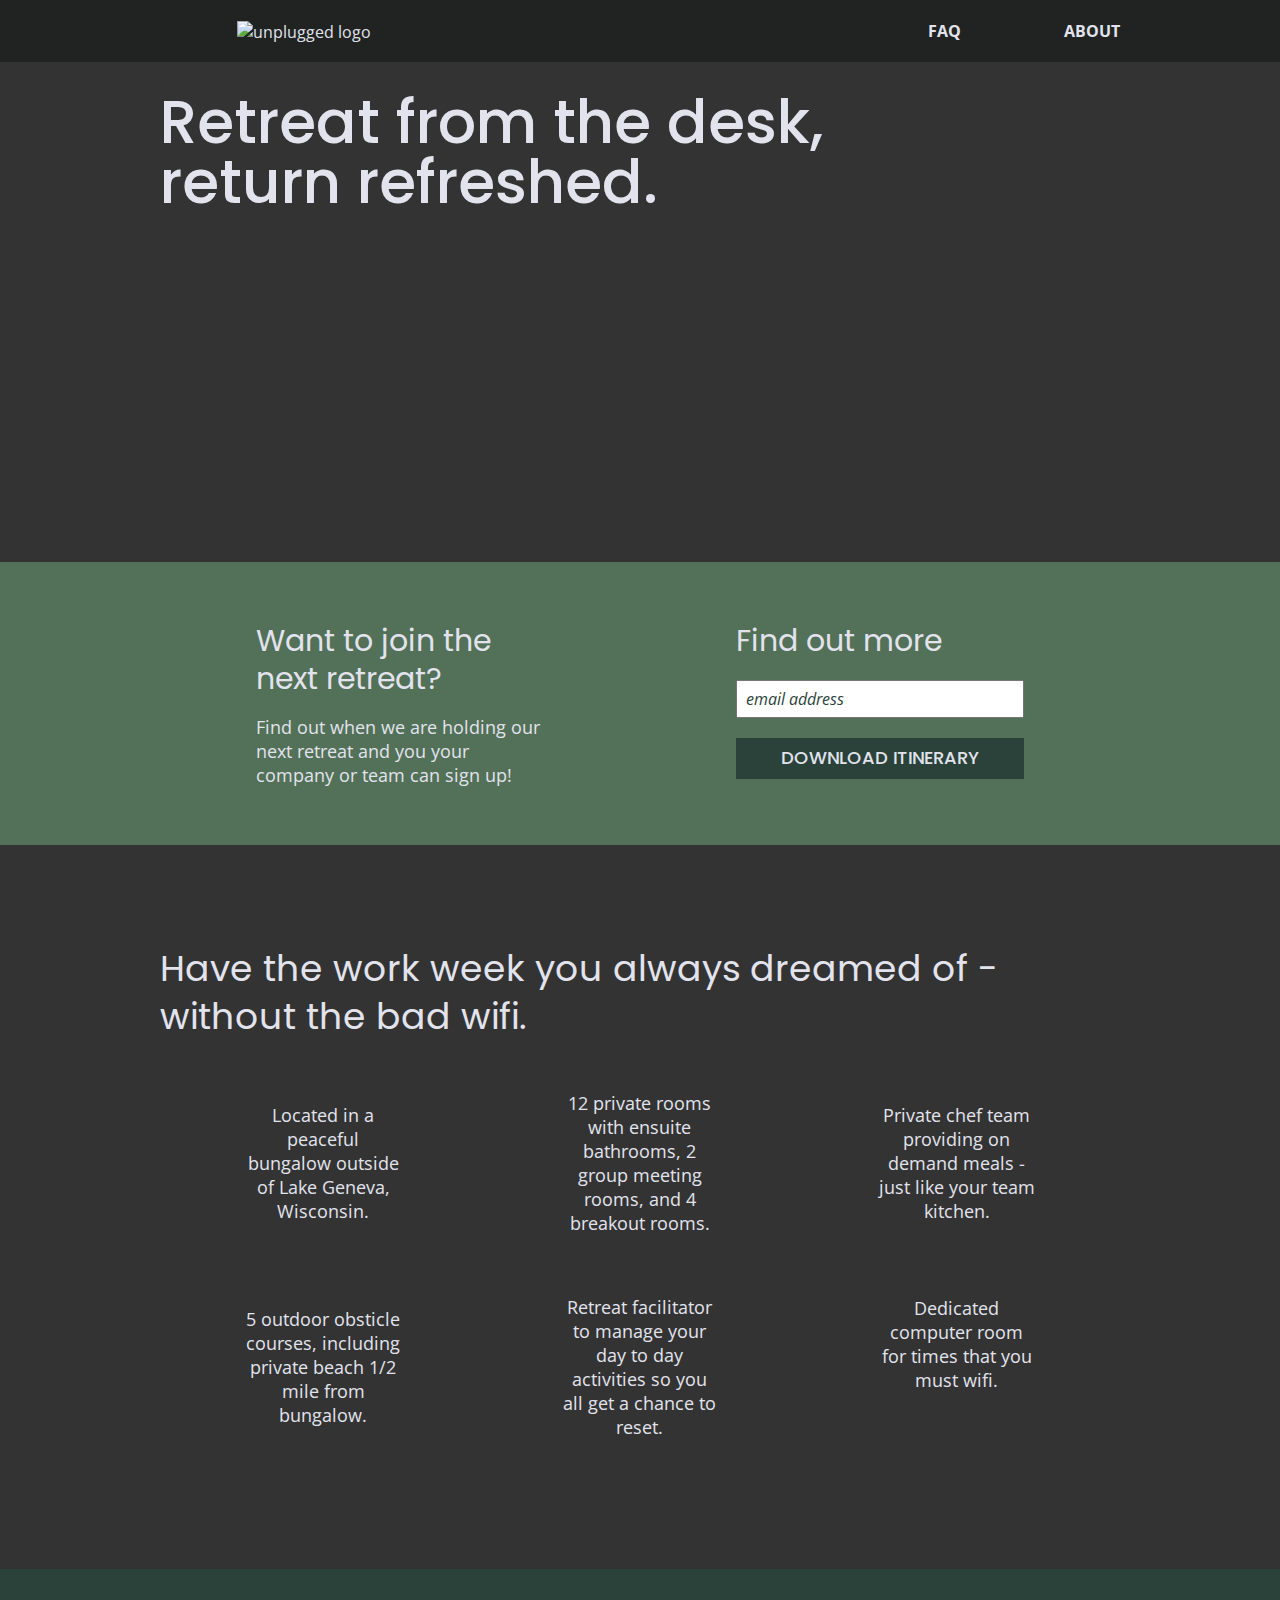
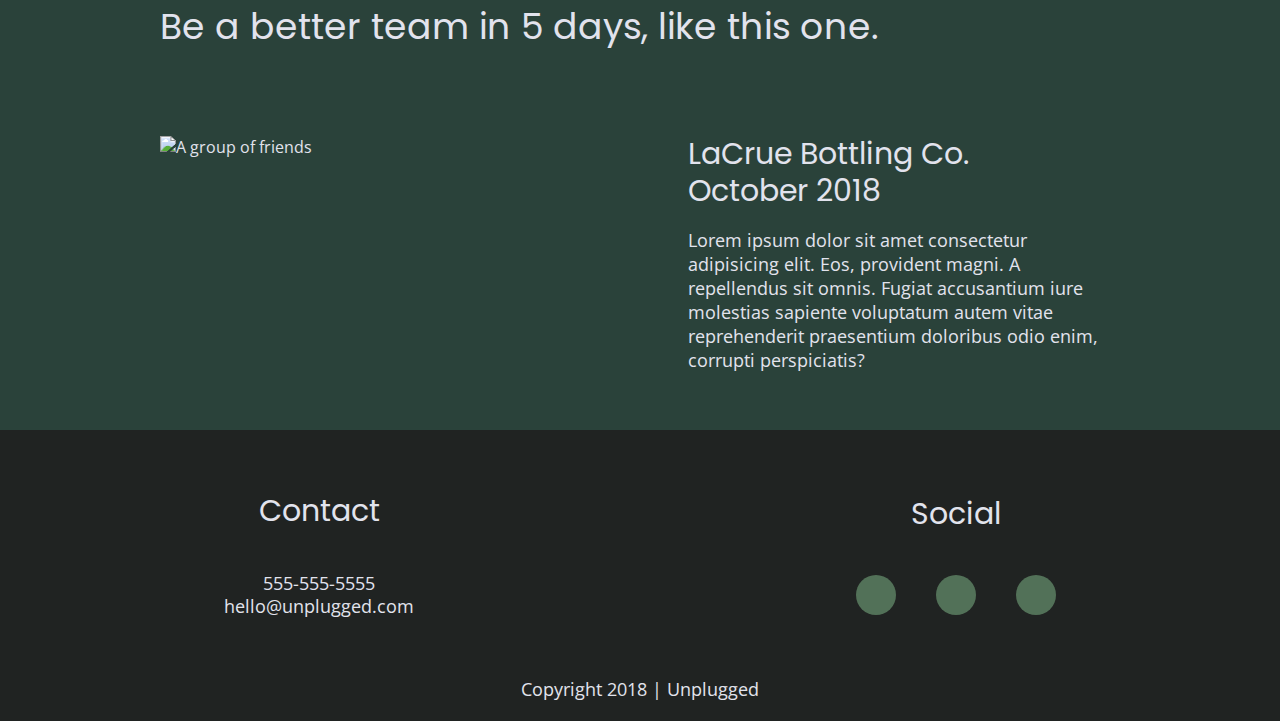
==== commit d0f7f2b0: "Fixed page links" ====
--- a/index.html
+++ b/index.html
@@ -29,15 +29,15 @@
   <header>
     <div class="content-wrapper">
       <figure>
-        <a href="#">
+        <a href="index.html">
           <img src="img/unpluggedlogo-resized.png" alt="unplugged logo">
         </a>
       </figure>
       <div class="header-divider"></div>
       <nav>
         <ul>
-          <li><a href="faq/index.html" target="_blank">FAQ</a></li>
-          <li><a href="about/index.html" target="_blank">About</a></li>
+          <li><a href="faq/index.html">FAQ</a></li>
+          <li><a href="about/index.html">About</a></li>
         </ul>
       </nav>
     </div>
@@ -129,6 +129,7 @@
         <h2>Be a better team in 5 days, like this one.</h2>
         <article>
           <figure>
+            <img src="img/omar-lopez-resized.jpg" alt="A group of friends">
           </figure>
           <div>
             <h3>LaCrue Bottling Co. October 2018</h3>
--- a/css/main.css
+++ b/css/main.css
@@ -113,6 +113,7 @@
   font-family: 'Poppins', sans-serif;
   font-size: 1.8em;
   font-weight: normal;
+  margin: 0;
 }
 
 h3,
@@ -188,6 +189,7 @@
 
 header nav {
   width: 60%;
+  font-size: 1.1em;
   text-transform: uppercase;
   font-weight: bold;
   display: flex;
@@ -387,8 +389,12 @@
 }
 
 .reviews h3 {
-  width: 60%;
+  width: 55%;
   margin: 20px 0;
+}
+
+.reviews article figure {
+  width: 100%;
 }
 
 /* ------------ About Page ------------ */
@@ -408,7 +414,10 @@
   justify-content: center;
   align-items: center;
   flex-flow: row wrap;
-
+}
+
+.contact-section .content-wrapper {
+  margin: 30px 0 30px 0;
 }
 
 .contact-content p {
@@ -443,7 +452,7 @@
 }
 
 .faq .content-wrapper {
-  margin: 50px 0 0 0;
+  margin: 50px 0 30px 0;
   display: flex;
   justify-content: center;
   align-items: center;
@@ -462,6 +471,7 @@
 .faq-content h4 {
   line-height: 1.333;
 }
+
 
 /* ==========================================================================
    Helper classes
@@ -681,11 +691,10 @@
     width: 85%;
   }
 
-  .review article figure,
+  .reviews article figure,
   .reviews article div {
     width: 49%;
   }
-
 
   .reviews h3 {
     width: 75%;
@@ -756,12 +765,12 @@
     padding-bottom: 45.5%;
   }
 
+  .contact-section .content-wrapper {
+    margin: 45px 0 45px 0;
+  }
+
   .mission .content-wrapper {
-    margin-bottom: 60px;
-  }
-
-  .mission-content .content-wrapper {
-    margin-top: 60px;
+    margin: 60px 0 60px 0;
   }
 
   /* ==========================================================================
@@ -770,6 +779,7 @@
 
   .faq .content-wrapper {
     justify-content: space-between;
+    margin: 50px 0 20px 0;
   }
 
   .faq-content {
@@ -778,12 +788,21 @@
 
   .faq h2 {
     width: 100%;
-  }
-
-  .faq h4,
+    margin-bottom: 25px;
+  }
+
+  .faq h4 {
+    font-size: 1em;
+    line-height: 1.125;
+  }
+
   .faq p {
     font-size: .875em;
     line-height: 1.125;
+  }
+
+  footer .content-wrapper {
+    margin: 40px 0 40px 0;
   }
 }
 
@@ -848,7 +867,7 @@
 
   /* Reviews */
   .reviews article div {
-    width: 42%;
+    width: 45%;
   }
 
   .reviews h2 {
@@ -868,8 +887,8 @@
     font-size: 3em
   }
 
-  .mission .content-wrapper {
-    margin: 20px 0 80px 0;
+  .contact-section .content-wrapper {
+    margin: 30px 0 60px 0;
   }
 
   .map figure {
